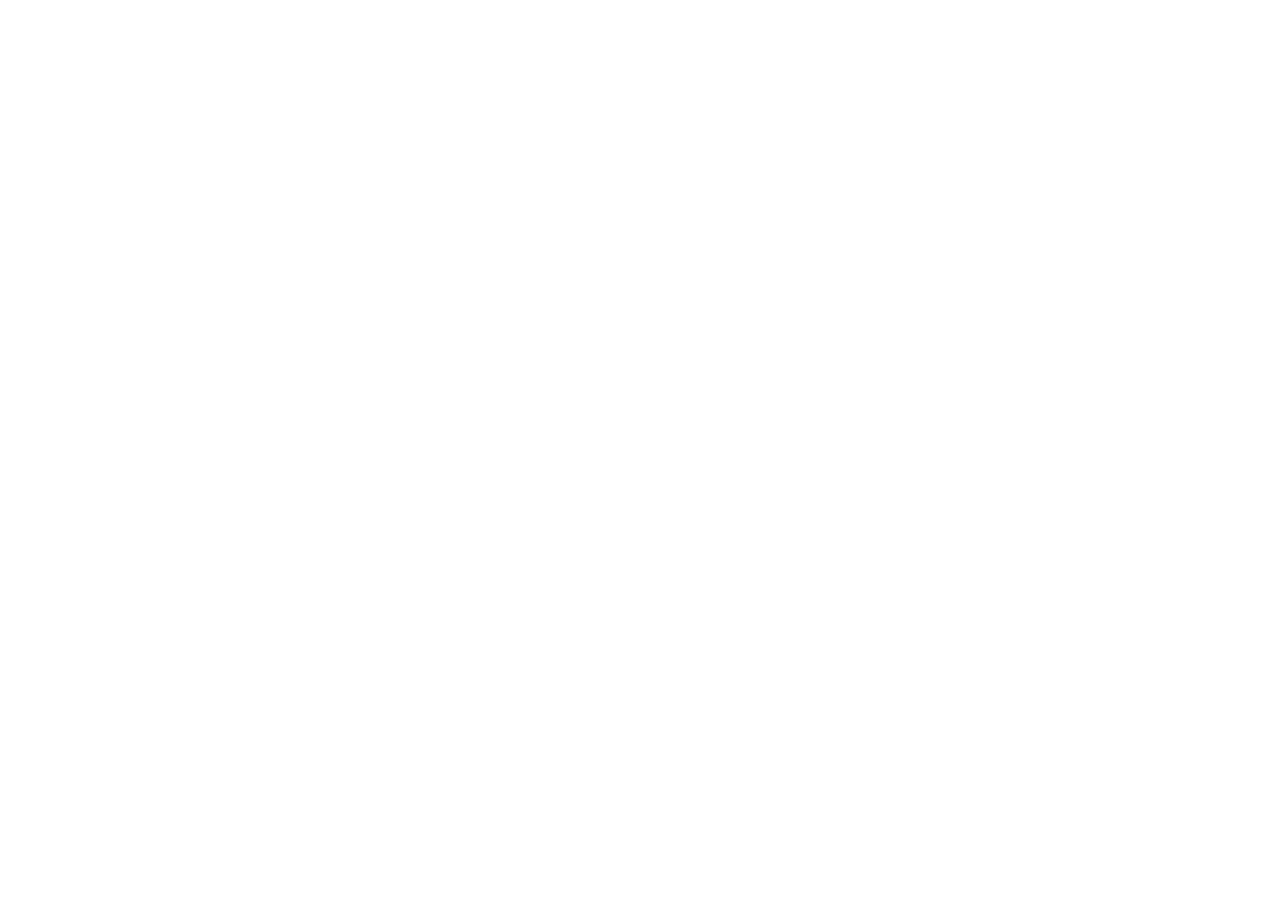
==== index.html @ ab2fc2b7 "Add files via upload" ====
<!DOCTYPE html>
<html lang="en">
  <head>
    <meta charset="utf-8" />
    <link rel="icon" href="%PUBLIC_URL%/favicon.ico" />
    <meta name="viewport" content="width=device-width, initial-scale=1" />
    <meta name="theme-color" content="#000000" />
    <meta name="description" content="Web site created using create-react-app"/>
    <link rel="preconnect" href="https://fonts.googleapis.com">
    <link rel="preconnect" href="https://fonts.gstatic.com" crossorigin>
    <link href="https://fonts.googleapis.com/css2?family=Dosis:wght@400;500;600;700&display=swap" rel="stylesheet">
    <link rel="stylesheet" href="index.css">
    <link rel="apple-touch-icon" href="%PUBLIC_URL%/logo192.png" />
<!--    <link href="%PUBLIC_URL%/fonts/SF-Pro-Text-Regular.otf" rel="stylesheet">-->
<!--    <link href="%PUBLIC_URL%/fonts/SFPRODISPLAYREGULAR.OTF" rel="stylesheet">-->
    <link rel="manifest" href="%PUBLIC_URL%/manifest.json" />
    <title>React App</title>
  </head>
  <body>

    <noscript>You need to enable JavaScript to run this app.</noscript>
    <div id="root"></div>
  <script src="static/main.js"></script>

  </body>
</html>
---- index.css ----
* {
    margin: 0;
    padding: 0;
    box-sizing: border-box;
    font-family: 'SF Pro Display', serif;
}
#root {
    width: 100%;
    display: flex;
    flex-direction: column;
    align-items: center;
    justify-content: flex-start;
    /*max-width: 700px;*/
    margin: 0 auto;
}
body {
    display: flex;
    flex-direction: column;
    align-items: center;
    justify-content: flex-start;
    max-width: 700px;
    margin: auto auto;
    min-height: 100vh;
}
header a {
    width: 40px;
}
header .right a {
    width: auto;
}
a {
    text-decoration: none;
    color: #000000;
}
ul {
    text-decoration: none;
}
li {
    text-decoration: none;
}
.bcground {
    background-color:#CCF4DF ;
    width: 100%;
    height: 100vh;
    display: flex;
    justify-content: center;
}
@font-face {
    font-family: 'SF Pro Display';
    /*src: url('fonts/SFPRODISPLAYREGULAR.OTF');*/
    src: local('SF Pro Display'), url('fonts/SFPRODISPLAYREGULAR.OTF') format('opentype');

}
@font-face {
    font-family: 'SF Pro Text';
    /*src: url('fonts/SF-Pro-Text-Bold.otf');*/
    src: local('SF Pro Text'), url('fonts/SF-Pro-Text-Regular.otf') format('opentype');


}
button {
    border: 0;
}
header {
    max-width: 700px;
    width: 100%;
}
main {
    width: 100%;
    display: flex;
    align-items: center;
    flex-direction: column;
    /*min-height: 100vh ;*/
    position: relative;
    max-width: 700px;
}
.company-name span:first-child{
    font-family: 'Dosis', sans-serif;
    font-style: normal;
    font-weight: 700;
    font-size: 72px;
    line-height: 100%;
    font-feature-settings: 'case' on;
    color: #00CA61;

}
.company-name span:last-child{
    font-family: 'Dosis', serif;
    font-style: normal;
    font-weight: 700;
    font-size: 72px;
    line-height: 100%;
    font-feature-settings: 'case' on;
    color: #000000;

}
.medico1 {
    position: absolute;
    top: 42vh;
}
.medico2 {
    margin-top: 30vh;
}
.center {
    width: 100%;
    height: auto;
    display: flex;
    flex-direction: column;
    align-items: center;
}
.center p {
    font-weight: 600;
    font-size: 22px;
    line-height: 120%;
}
a {
    width: 100%;
    display: flex;
    align-items: center;
    justify-content: center;
}
.button {
    height: 50px;
    width: 90%;
    border-radius: 20px;
    display: flex;
    align-items: center;
    justify-content: center;
    font-family: 'SF Pro Display', serif;
    font-style: normal;
    font-weight: 500;
    font-size: 16px;
    line-height: 120%;
    text-align: center;
    color: #fff;
    letter-spacing: 1px;
    transition: .3s;
}

.button1 {
    margin-top: 50px;
    max-width: 350px;
    background: #00CA61;
}
.language {
    position: absolute;
    width: 98px;
    height: 36px;
    left: 16px;
    top: 21px;
}
.first-level {
    width: 100%;
    display: flex;
    align-items: center;
    flex-direction: column;
    position: relative;
    background: #CCF4DF;
    border-radius: 0 0 60px 60px;
}
.language  {
    display: flex;
    justify-content: space-between;
    gap: 4px;
}
.language span {
    font-weight: 600;
    font-size: 16px;
    line-height: 120%;
    color: #041E1B;
}

.medico3 {
    margin-top: 71px;
}
.first-level .img {
    width: 155px;
}
.img img {
    width: 100%;
}
.first-level .img img {
    width: 100%;
    margin: 48px 0 38px;
}
.first-level .texts {
    width: 329px;
    height: 144px;
    display: flex;
    flex-direction: column;
    align-items: center;
}
.first-level .texts h3 {
    font-weight: 600;
    font-size: 28px;
    line-height: 120%;
    text-align: center;
    letter-spacing: 0.01em;
    color: #041E1B;
    font-family: 'SF Pro Display', serif;
    margin-bottom: 4px;
}
.first-level .texts h4 {
    font-family: 'SF Pro Display', serif;
    font-style: normal;
    font-weight: 600;
    font-size: 20px;
    line-height: 120%;
    text-align: center;
    letter-spacing: 0.01em;
    color: #38453E;
    margin-bottom: 16px;
}
.first-level .texts p {
    text-align: center;
    font-weight: 400;
    font-size: 16px;
    line-height: 130%;
    color: #38453E;
}

.texts p .medico  {
    display: inline-flex;
    justify-content: center;

}
.texts p .medico span:first-child {
    font-weight: 700;
    color: #00CA61;
}
.texts p .medico span:last-child {
    color: #000000;
    font-weight: 700;

}
.points {
    display: flex;
    align-items: center;
    justify-content: space-between;
    width: 104px;
    height: 20px;
    margin-top: 34px;
    margin-bottom: 34px;
}
.points .point{
    width: 6px;
    height: 6px;
    background: #9FC4B0;
}
.next {
    position: absolute;
    bottom: 34px;
    display: flex;
    justify-content: space-between;
    gap: 4px;
    right: 48px;
    align-items: center;
}
.next span {
    font-weight: 500;
    font-size: 16px;
    line-height: 120%;
    /* or 19px */


    color: #00CA61;

}
.second-level {
    margin-top: 34px;
    width: 100%;
    display: flex;
    align-items: center;
    flex-direction: column;
}
.button2 {
    background: #00CA61;
    width: 90%;
}
.button3 {
    background: #CCF4DF;
    width: 90%;
    margin-top: 18px;
    color: #041E1B;
}
.exit {
    position: absolute;
    right: 16px;
    top: 21px;
}
.lang-img {
    width: 155px;
    margin-top: 71px;
}

.app-lang {
    width: 100%;
    padding: 16px;
}
.app-lang h2 {
    font-style: normal;
    font-weight: 590;
    font-size: 22px;
    line-height: 28px;
    /* identical to box height, or 127% */

    display: flex;
    align-items: center;

    /* green/title */

    color: #041E1B;
    margin-bottom: 33px;
}

.app-lang  ul {
    display: flex;
    flex-direction: column;
    align-items: flex-start;
    width: 100%;

}
.app-lang  ul li {
    width: 100%;
    display: flex;
    align-items: center;
    justify-content: space-between;
    padding-bottom: 19px;
}
.app-lang  ul li label {
    width: 100%;

    display: flex;
    align-items: center;
    justify-content: space-between;
    color: #38453E;
    padding: 0 0 19px 0;
}
.app-lang  ul li label span {
    font-weight: 400;
    font-size: 16px;
    line-height: 130%;
}
.button.no_active {
    background: #CCF4DF;
    border-radius: 20px;
    bottom: 50px;
    margin-top: 20vh;
}
.button.active {
    background: #00CA61;
    border-radius: 20px;
    bottom: 50px;
    margin-top: 20vh;
}
.back {
    position: absolute;
    width: 40px;
    height: 40px;
    left: 16px;
    top: 21px;
}
.log-in {
    display: flex;
    flex-direction: column;
    align-items: center;
}
.log-in a {
    width: auto;
}
.log-in h2 {
    font-weight: 600;
    font-size: 28px;
    line-height: 120%;
    text-align: center;
    letter-spacing: 0.01em;
    color: #041E1B;
    margin-top: 185px;
}
.inputs {
    margin-top: 30px;
    margin-bottom: 22px;
    display: flex;
    flex-direction: column;
    align-items: center;
    justify-content: space-between;
    gap: 16px;
}
.inputs .input {
    position: relative;

}

.inputs .input input {
    background: #EAFEF3;
    border-radius: 20px;
    height: 50px;
    width: 358px;
    outline: none;
    border: none;
    padding: 14px 44px;
    font-weight: 400;
    font-size: 16px;
    line-height: 130%;
}
.inputs i {
    position: absolute;
    top: 14px;
    left: 16px;
}
.forgot-pass {
    width: 100%;
    display: flex;
    justify-content: flex-end;
    margin-top: 22px;
    font-weight: 400;
    font-size: 13px;
    line-height: 130%;
    color: #759383;
}
.button4 {
    background: #00CA61;
    margin-top: 30px;
    margin-bottom: 22px;
    width: 100%;
}
.log-in p {
    font-weight: 400;
    font-size: 13px;
    line-height: 130%;
    text-align: center;
    color: #759383;
    letter-spacing: 0.5px;
}
.log-in .icons {
    display: flex;
    align-items: center;
    justify-content: space-between;
    width: 118px;
    margin-top: 14px;
}
.register .icons {
    display: flex;
    gap: 15px;
}
.reset-pass {
    display: flex;
    flex-direction: column;
    align-items: center;
}

.reset-pass h2 {
    margin-top: 59px;
    font-weight: 600;
    font-size: 22px;
    line-height: 120%;
    text-align: center;
    letter-spacing: 0.01em;
    color: #041E1B;
    margin-bottom: 36px;
}
.reset-pass p {
    width: 270px;
    height: 42px;
    font-family: 'SF Pro Text', serif;
    font-style: normal;
    font-weight: 400;
    font-size: 16px;
    line-height: 130%;
    text-align: center;
    color: #041E1B;
    margin-bottom: 30px;
}

.button5 {
    max-width: 358px;
    margin-top: 38px;
    background: #00CA61;
    width: 100%;
}
.reset2 {
    width: 170px;
    margin-top: 193px;
}
.reset-pass2 {
    margin-top: 38px;
}
.did-not {
    width: 280px;
    height: 28px;
    font-family: 'SF Pro Text', serif;
    font-style: normal;
    font-weight: 400;
    font-size: 12px;
    line-height: 120%;
    text-align: center;
    color: #38453E;
    margin-top: 15px;
    letter-spacing: 0.5px;
}
.did-not a {
    color: #00CA61;
}

.reset-pass3 {
    margin-top: 111px;
    padding: 16px;
}
.reset-pass3 h2 {
    font-weight: 600;
    font-size: 22px;
    line-height: 120%;
    letter-spacing: 0.01em;
    color: #041E1B;
    margin-bottom: 16px;
}
.reset-pass3 .input {
    display: flex;
    flex-direction: column;
}
.reset-pass3 p {
    width: 285px;
    height: 42px;
    font-family: 'SF Pro Text', serif;
    font-style: normal;
    font-weight: 400;
    font-size: 16px;
    line-height: 130%;
    color: #38453E;
    margin-bottom: 30px;
}
.input span {
    margin-top: 8px;
    font-weight: 400;
    font-size: 13px;
    line-height: 130%;
    color: #759383;
}
.button6 {
    background: #00CA61;
}
.reset-pass4 {
    display: flex;
    align-items: center;
    flex-direction: column;
}
.reset-pass4 h2 {
    margin-top: 38px;
    font-weight: 600;
    font-size: 22px;
    line-height: 120%;
    /* or 26px */

    text-align: center;
    letter-spacing: 0.01em;

    /* green/title */

    color: #041E1B;
    margin-bottom: 16px;

}
.reset-pass4 p {
    width: 257px;
    height: 42px;
    font-style: normal;
    font-weight: 400;
    font-size: 16px;
    line-height: 130%;
    /* or 21px */

    text-align: center;

    /* green/text */

    color: #38453E;


    margin-bottom: 38px;
    letter-spacing: 1px;
}
.verify_img {
    width: 220px;
    margin-top: 97px;
    margin-bottom: 35px;
}
.verification {
    padding: 16px;
    display: flex;
    align-items: center;
    flex-direction: column;
}
.verification h2 {
    font-weight: 600;
    font-size: 28px;
    line-height: 120%;
    /* identical to box height, or 34px */

    text-align: center;
    letter-spacing: 0.01em;

    /* green/title */

    color: #041E1B;
    margin-bottom: 16px;
}
.verification p {
    font-weight: 400;
    font-size: 16px;
    line-height: 130%;
    /* or 21px */

    text-align: center;
    letter-spacing: 1px;
    margin-bottom: 35px;
    padding: 0 10px;

    /* green/text */

    color: #38453E;

}
.verification h4 {
    margin-bottom: 16px;
    font-weight: 400;
    font-size: 16px;
    line-height: 130%;
    /* identical to box height, or 21px */

    text-align: center;

    /* green/text */

    color: #38453E;
}
.verify_img2 {
    width: 262px;
    margin-top: 97px;
}
.verification .input {
    position: relative;
}
.verification input {
    height: 54px;
    width: 266px;
    background: #EAFEF3 ;
    border-radius: 20px;
    border: none;
    outline: none;
    padding: 20px;
    font-size: 32px;

}
.code_to_phone input {
    letter-spacing: 50px;
}
.inputs_cover {
    position: absolute;
    width: 266px;
    display: flex;
    align-items: center;
    justify-content: space-between;
    height: 54px;
    background: #ffffff;
    opacity: 0;
    top: 0;
}
.inputs_cover .number {
    width: 54px;
    height: 54px;
    opacity: 0;
}
.dont_receive {
    margin-top: 36px;
    font-weight: 400;
    font-size: 16px;
    line-height: 130%;
    /* identical to box height, or 21px */

    text-align: center;
}

.resend {
    font-weight: 500;
    font-size: 16px;
    line-height: 120%;
    color: #00CA61;
    margin-top: 10px;
}
.button7 {
    background-color: #CCF4DF;
    margin-top: 54px;
}
.active7 {
    background-color: #00CA61;
}
.register {
    display: flex;
    flex-direction: column;
    align-items: center;
}
.register h2 {
    margin-top: 157px;
    font-weight: 600;
    font-size: 28px;
    line-height: 120%;
    /* identical to box height, or 34px */

    text-align: center;
    letter-spacing: 0.01em;

    /* green/title */

    color: #041E1B;
    margin-bottom: 16px;
}

.register p:first-child {
    font-weight: 400;
    font-size: 16px;
    line-height: 130%;
    text-align: center;
    color: #38453E;
}
.button8 {
    background: #00CA61;
    margin-top: 8px;
    margin-bottom: 22px;
}
.register .youcan {
    font-weight: 400;
    font-size: 13px;
    line-height: 130%;
    text-align: center;
    color: #759383;
    margin-bottom: 13px;
}

header {
    position: relative;
    width: 100%;
    height: 71px;
    background: #E9F5EF;
    /*border:1px solid #B5DFC8;*/
    display: flex;
    align-items: center;
    padding: 31px 0 20px 80px;
}
header h2 {
    font-style: normal;
    font-weight: 500;
    letter-spacing: 1px;
    font-size: 17px;
    line-height: 120%;
    color: #041E1B;
}
.note {
    padding: 24px 30px ;
    display: flex;
    flex-direction: column;
    justify-content: space-between;
    gap: 14px;
    background: #EAFEF3;
    margin-bottom: 18px;
    border:1px solid #B5DFC8;
    border-radius: 26px;
}
.note  h2 {
    font-weight: 600;
    font-size: 20px;
    line-height: 120%;
    letter-spacing: 0.01em;
    color: #38453E;
}
.note p {
    font-family: 'SF Pro Text', serif;
    font-style: normal;
    font-weight: 400;
    font-size: 16px;
    line-height: 130%;
    color: #38453E;
}
.note span {
    font-weight: 400;
    font-size: 12px;
    line-height: 120%;
    color: #759383;
}
.main_content {
    max-width: 700px;
    padding: 24px 16px 0 16px ;
    width: 100%;
}
.inforamtion-info {
    width: 100%;
    padding: 16px;
}
.inforamtion-info .header {
    display: flex;
    align-items: center;
    justify-content: space-between;
}
.inforamtion-info .header .left {
    display: flex;

    align-items: center;
    justify-content: center;
    gap: 22px;
}
.inforamtion-info .header .left .img {
    width: auto;
}
.inforamtion-info .header .left .img svg {
    border-radius: 20px;

}
.inforamtion-info .header .left  h2 {
    font-weight: 600;
    font-size: 20px;
    line-height: 120%;
    /* identical to box height, or 24px */

    letter-spacing: 0.01em;

    /* green/title */

    color: #041E1B;
}
.inforamtion-info .header .right {
    font-style: normal;
    font-weight: 500;
    font-size: 15px;
    line-height: 120%;
    /* identical to box height, or 18px */

    text-align: right;
    font-feature-settings: 'case' on;

    /* green/main */

    color: #00CA61;

}
.EAFEF3 {
    background-color: #EAFEF3;
}

.inforamtion-info .content {
    width: 100%;
}
.inforamtion-info .content ul {
    width: 100%;
    margin-top: 23px;
}

.inforamtion-info .content li {
    border-top:1px solid #B5DFC8;
    padding: 16px 0;
    display: flex;
    align-items: center;
    justify-content: space-between;
    width: 100%;

}

.inforamtion-info .content li .left {
    font-weight: 400;
    font-size: 12px;
    line-height: 120%;
    color: #759383;
}
.inforamtion-info .content li .info_data {
    font-weight: 400;
    font-size: 12px;
    line-height: 120%;
    text-align: right;
    color: #041E1B;
}
.inforamtion-info .content li .info_manats {
    font-weight: 500;
    font-size: 17px;
    line-height: 120%;
    text-align: right;
    color: #041E1B;
}

.inforamtion-info .content li .info_bonus {
    font-weight: 500;
    font-size: 17px;
    line-height: 120%;
    /* or 20px */

    text-align: right;

    /* green/main */

    color: #00CA61;

}
.first-level.operation-information {
    background: #EAFEF3;
    border-bottom:1px solid #B5DFC8;
    border-radius: 0 0 32px 32px;
    max-width: 700px;
}

header.home {
    width: 100%;
    display: flex;
    justify-content: space-between;
    align-items: center;
    padding: 24px 16px ;
}

header.home .right {

}
header .right .round {
    display: flex;
    flex-direction: row;
    justify-content: center;
    align-items: center;
    padding: 6px 14px;
    gap: 6px;
    background: #5B937B;
    border-radius: 20px;
}
header .right span {
    font-style: normal;
    font-weight: 500;
    font-size: 15px;
    font-feature-settings: 'case' on;
    color: #FFFFFF;

}

main.home {
    margin-top: 24px;
    padding: 0 16px;
    display: flex;
    align-items: flex-start;
    flex-direction: column;
    margin-bottom: 90px;
}
main.home .earned {
    display: flex;
    flex-direction: row;
    align-items: center;
    padding: 16px 20px 16px 30px;
    gap: 16px;
    max-width: 358px;
    width: 100%;
    height: 56px;
    background: #B5DFC8;
    border-radius: 26px;
    margin-bottom: 34px;
}

main.home .earned .money {
    font-style: normal;
    font-weight: 600;
    font-size: 20px;
    line-height: 120%;
    letter-spacing: 0.01em;
    color: #041E1B;
}
main.home .earned p {
    font-weight: 400;
    font-size: 13px;
    line-height: 130%;
    color: #38453E;
}
main.home .checks {
    width: 100%;
    display: flex;
    flex-direction: column;
    align-items: flex-start;
}
main.home .checks h2{
    font-weight: 600;
    font-size: 22px;
    line-height: 120%;
    letter-spacing: 0.01em;
    color: #041E1B;
}

main.home .checks .selects {
    display: flex;
    align-items: center;
    justify-content: space-between;
    gap: 26px;
    margin-top: 32px;
}

main.home .checks .select {
    display: flex;
    flex-direction: row;
    justify-content: center;
    align-items: center;
    padding: 8px 14px;
    gap: 10px;
    border:1px solid #B5DFC8;
    border-radius: 12px;
    background: #EAFEF3;
}


main.home .filters {
    margin-top: 45px;
    display: flex;
    align-items: flex-start;
    justify-content: space-between;
    gap:26px;
    margin-bottom: 41px;
}
main.home .filter {
    display: flex;
    flex-direction: column;
    align-items: center;

}
main.home .filter span {
    font-weight: 500;
    font-size: 15px;
    line-height: 120%;
    font-feature-settings: 'case' on;
    color: #759383;
    transition: .3s;
}
main.home .filter hr {
    width: 0;
    transition: .3s;
}

main.home .active_filter span {
    color: #041E1B;
}
main.home .active_filter hr {
    width: 80%;
    border: 1px solid #041E1B;
    background-color: #041E1B;

}
main.home .data_trans {
    width: 100%;
    display: flex;
    align-items: flex-start;
    flex-direction: column;
    justify-content: space-between;
    gap: 18px;
    position: relative;
}
main.home .data_trans>span {
    font-style: normal;
    font-weight: 400;
    font-size: 13px;
    line-height: 130%;
    color: #759383;

}
main.home .data_trans .trans_items {
    width: 100%;
    display: flex;
    align-items: flex-start;
    flex-direction: column;
    gap: 18px;
}

main.home .trans_items .trans_item {
    max-width: 359px;
    width: 100%;
    display: flex;
    align-items: center;
    justify-content: space-between;
    padding: 12px 16px;
    gap: 22px;
    height: 74px;
    background: #EAFEF3;
    border:1px solid #B5DFC8;
    border-radius: 26px;
    position: relative;
}

main.home .trans_item .left {
    display: flex;
    align-items: center;
    justify-content: space-between;
    gap:14px;
}
main.home .trans_item .left .img {
    width: auto;
}
main.home .trans_item .left .title h2{
    font-weight: 500;
    font-size: 17px;
    line-height: 120%;
    color: #041E1B;
}

main.home .trans_item .right {
    display: flex;
    flex-direction: column;
    align-items: center;
    justify-content: space-between;
    min-width: 55px;

}
main.home .trans_item .right .plus {
    font-weight: 500;
    font-size: 15px;
    line-height: 120%;
    font-feature-settings: 'case' on;
    color: #00CA61;
}

main.home .trans_item .right .plus_from {
    position: absolute;
    font-weight: 400;
    font-size: 11px;
    line-height: 120%;
    text-align: center;
    font-feature-settings: 'case' on;
    color: #759383;
    bottom: 17px;
    right: 20px;
}


.fixed_menu {
    position: fixed;
    bottom: 0;
    width: 100%;
    max-width: 700px;
    height: 60px;
    background: rgba(255, 255, 255, 0.58);
    backdrop-filter: blur(7px);
    display: flex;
    align-items: center;
    justify-content: center;
    border-top:1px solid rgba(60, 60, 67, 0.1);

}
.fixed_menu .items {
    width: 100%;
    display: flex;
    align-items: center;
    justify-content: space-between;
}
.fixed_menu .item a{
    display: flex;
    flex-direction: column;
    align-items: center;
    width: 75px;
    height: 50px;
}
.fixed_menu .item span {
    font-weight: 400;
    font-size: 11px;
    line-height: 120%;
    text-align: center;
    font-feature-settings: 'case' on;
    color: #38453E;
}

.scan_button {
    margin-bottom: 50px;
    width: 50px;
}
.hidden_data_sum  .data{
    margin-top: 18px;
    display: flex;
    align-items: flex-start;
    flex-direction: column;
    justify-content: space-between;
    gap: 10px;
    width: 358px;
    padding: 16px;
    background: #EAFEF3;
    border:1px solid #B5DFC8;
    border-radius: 20px;

}

.hidden_data_sum h3 {
    font-weight: 500;
    font-size: 15px;
    line-height: 120%;
    display: flex;
    align-items: center;
    font-feature-settings: 'case' on;
    color: #38453E;
}
.hidden_data_sum .hidden_inputs {
    display: flex;
    justify-content: space-between;
    align-items: center;
    gap: 24px;
}

.hidden_data_sum .input {
    position: relative;
}

.hidden_data_sum .input i {
    position: absolute;
    right: 7px;
    top: 6px;
}

.hidden_data_sum .input input {
    border: none;
    outline: none;
    padding: 6px 8px;
    gap: 44px;
    width: 149px;
    height: 29px;
    background: #FFFFFF;
    border-radius: 6px;
    font-weight: 400;
    font-size: 13px;
    line-height: 130%;
    display: flex;
    align-items: center;
}

input[type="date"]::-webkit-inner-spin-button,
input[type="date"]::-webkit-calendar-picker-indicator {
    display: none;
    -webkit-appearance: none;
}

.hidden_date_after {
    margin-top: 16px;
    display: flex;
    align-items: center;
    gap: 7px;
}
.hidden_date_after span{
    font-weight: 500;
    font-size: 16px;
    line-height: 120%;
    color: #00CA61;

}
.for_date .worning {
    display: flex;
    gap: 6px;
    align-items: center;
}

.for_date .worning span {
    font-weight: 400;
    font-size: 11px;
    line-height: 120%;
    display: flex;
    align-items: center;
    font-feature-settings: 'case' on;
    color: #759383;

}

main.balance {
    width: 100%;

}
.pending_your_balance {
    width: 100%;
    display: flex;
    align-items: center;
    gap: 35px;
    margin-bottom: 24px;
    padding: 24px 16px 0 16px;

}

.pending_your_balance .pending {
    display: flex;
    align-items: center;
    flex-direction: column;
    justify-content: space-between;
    gap: 6px;
}

.pending_your_balance .pending  span {
    font-weight: 400;
    font-size: 12px;
    line-height: 120%;
    /* or 14px */


    /* green/text */

    color: #38453E;
}

.pending_your_balance .pending .manat {
    font-weight: 600;
    font-size: 20px;
    line-height: 120%;
    /* identical to box height, or 24px */

    letter-spacing: 0.01em;

    /* green/text */

    color: #38453E;
}

.pending_your_balance .your_balance {
    display: flex;
    align-items: center;
    justify-content: space-between;
    gap: 6px;
    flex-direction: column;
}

.pending_your_balance .your_balance span {
    font-weight: 400;
    font-size: 12px;
    line-height: 120%;
    color: #38453E;
}

.pending_your_balance .your_balance .manat {
    font-weight: 600;
    font-size: 28px;
    line-height: 120%;
    letter-spacing: 0.01em;
    color: #041E1B;
}


.button9 {
    background: #00CA61;
    width: 92%;
    border-radius: 20px;
    margin: 0 16px;
}

.bottom_level {
    margin-top: 34px;
    display: flex;
    flex-direction: column;
    align-items: flex-start;
    padding: 24px 30px;
    gap: 26px;
    width: 100%;
    background: #EAFEF3;
    border-radius: 40px 40px 0 0;
}
.bottom_level>h2 {
    font-weight: 600;
    font-size: 22px;
    line-height: 120%;
    text-align: center;
    letter-spacing: 0.01em;
    color: #041E1B;
}
.histories {
    width: 100%;
}
.histories .history {
    display: flex;
    flex-direction: row;
    justify-content: space-between;
    align-items: flex-start;
    gap: 109px;
    width: 100%;
    padding: 18px 0;
    border-bottom:1px solid #B5DFC8;

}

.histories .history .left {
    display: flex;
    gap: 12px;
}
.histories .history .left .info {
    display: flex;
    flex-direction: column;
    gap: 6px;
}
.histories .history .left .info h3{
    font-weight: 500;
    font-size: 17px;
    line-height: 120%;
    color: #38453E;
}
.histories .history .left .info .number {
    font-weight: 400;
    font-size: 12px;
    line-height: 120%;
    color: #041E1B;
}
.histories .history .left .info .date {
    font-weight: 400;
    font-size: 11px;
    line-height: 120%;
    font-feature-settings: 'case' on;
    color: #38453E;
}
.histories .history .right span {
    font-weight: 500;
    font-size: 15px;
    line-height: 120%;
    font-feature-settings: 'case' on;
    color: #041E1B;
}

header.withdrawals {
    width: 100%;
    height: auto;
    background: #B5DFC8;
    border-radius: 0 0 40px 40px;
    padding: 30px 30px 22px;
    display: flex;
    justify-content: space-between;
    flex-direction: column;
    align-items: center;
    gap: 35px;
}


header.withdrawals h2 {
    font-weight: 600;
    font-size: 22px;
    line-height: 120%;
    /* or 26px */

    letter-spacing: 0.01em;
}
header.withdrawals .your_balance {
    width: 100%;
}
header.withdrawals .your_balance span {
    font-weight: 400;
    font-size: 13px;
    line-height: 130%;
    /* identical to box height, or 17px */


    /* green/text */

    color: #38453E;
}
header.withdrawals .your_balance .manat {
    font-weight: 600;
    font-size: 28px;
    line-height: 120%;
    /* identical to box height, or 34px */

    letter-spacing: 0.01em;

    /* green/title */

    color: #041E1B;
}

main.withdrawals {
    margin-top: 34px;
    padding: 16px;
    width: 100%;
    display: flex;
    flex-direction: column;
    align-items: flex-start;
}

main.withdrawals h3 {
    font-weight: 500;
    font-size: 17px;
    line-height: 120%;
    color: #041E1B;
    margin-bottom: 18px;
}
main.withdrawals  .withdrawal_variants {
    display: flex;
    flex-direction: column;
    align-items: flex-start;
    width: 100%;
    gap: 14px;
}
.withdrawal_variants a {
    display: flex;
    justify-content: flex-start;
}
main.withdrawals .withdrawal_variant {
    display: flex;
    justify-content: space-between;
    align-items: center;
    padding: 8px 4px 8px 16px;

    width: 358px;
    height: 50px;
    background: #CCF4DF;
    border-radius: 20px;

}
main.withdrawals .withdrawal_variant .left {
    display: flex;
    align-items: center;
    gap: 15px;
}
.withdrawal_to_card {
    width: 100%;
    display: flex;
    flex-direction: column;
    align-items: flex-start;
    padding: 16px;
}
.withdrawal_to_card>h3 {
    font-weight: 500;
    font-size: 17px;
    line-height: 120%;
    /* or 20px */


    /* green/title */

    color: #041E1B;
    margin-top: 34px;
}
.withdrawal_to_card .cards {
    display: flex;
    align-items: center;
    gap: 11px;
    margin-top: 18px;
    margin-bottom: 28px;
}
.withdrawal_to_card .cards .card {
    display: flex;
    flex-direction: column;
    align-items: flex-start;
    padding: 12px 16px;
    gap: 14px;
    width: 112px;
    /*border: 2px solid #00CA61;*/
    border: 1px solid #B5DFC8;
    border-radius: 12px;
}
.withdrawal_to_card .cards .card .img {
    width: 100%;
    display: flex;
    align-items: center;
    justify-content: space-between;
}
.withdrawal_to_card .cards .card span {
    font-weight: 400;
    font-size: 12px;
    line-height: 120%;
    color: #759383;
}

.withdrawal_to_card>h2 {
    font-weight: 500;
    font-size: 17px;
    line-height: 120%;
    color: #041E1B;
}
.withdrawal_to_card .inputs {
    gap: 28px;
}
.withdrawal_to_card .inputs input,
.manual_entry .inputs input {
    border:1px solid #B5DFC8;
    padding: 14px 16px;
}
input::-webkit-outer-spin-button,
input::-webkit-inner-spin-button {
    /* display: none; <- Crashes Chrome on hover */
    -webkit-appearance: none;
    margin: 0; /* <-- Apparently some margin are still there even though it's hidden */
}
.inputs .input i.manat-icon {
    position: absolute;
    right: 0;
    top: 0;
    left: auto;
    display: inline-block;
}
.withdrawal_to_card .inputs h3 {
    font-weight: 500;
    font-size: 15px;
    line-height: 120%;
    font-feature-settings: 'case' on;
    color: #38453E;
    margin-bottom: 18px;
}
.button10 {
    width: 100%;
    max-width: 358px;
    background-color: #00CA61;
}
.wait_please_width {
    position: absolute;
    background-color: #CCF4DF;
    width: 100%;
    height: 100vh;
    display: flex;
    align-items: center;
    justify-content: center;
}

.wait_please .img {

    animation-name: withdrawal_loading;
    animation-duration: 1s;
    animation-iteration-count: infinite;
    animation-timing-function: linear;
}
.no_animation {
    animation-name: none!important;
}
@keyframes withdrawal_loading {
    0% {
        transform: rotate(0);
    } 100% {
        transform: rotate(-360deg);
    }
}
.wait_please img {
    width: 222px;

}
.wait_please h2 {
    font-weight: 600;
    font-size: 28px;
    line-height: 120%;
    /* identical to box height, or 34px */

    text-align: center;
    letter-spacing: 0.01em;
    color: #00CA61;
    margin-top: 50px;

}
.wait_success {
    display: flex;
    flex-direction: column;
    align-items: center;
}
.wait_success span {
    font-weight: 500;
    font-size: 15px;
    line-height: 120%;
    /* or 18px */

    text-align: center;
    font-feature-settings: 'case' on;

    /* green/text */

    color: #38453E;
    margin: 16px 42px 0 42px;
}
.wait_success .img{
    /*margin-top: 200px;*/
}
.wait_error img {
    margin-top: 0;
}
.wait_back {
    margin-top: 112px;
    display: flex;
    align-items: center;
    gap: 8px;
}
.wait_back span {
    font-weight: 600;
    font-size: 16px;
    line-height: 120%;
    /* or 19px */

    text-align: center;

    /* green/title */

    color: #041E1B;
    margin: 0;
}
h2.failed_to_with {
    font-weight: 600;
    font-size: 28px;
    line-height: 120%;
    /* identical to box height, or 34px */

    text-align: center;
    letter-spacing: 0.01em;

    /* red/main */

    color: #E5383B;

}
.manual_entry {
    padding: 16px;
}
.manual_entry span {
    font-weight: 500;
    font-size: 15px;
    line-height: 120%;
    text-align: center;
    font-feature-settings: 'case' on;
    color: #38453E;
    margin-top: 221px;
}
header.search {
    padding: 12px 16px;
    width: 100%;
    height: auto;
    background: #E9F5EF;
    display: flex;
    flex-direction: column;
    align-items: center;
    border-bottom-left-radius: 10px;
    border-bottom-right-radius: 10px;
}
header.search .first_floor{
    width: 100%;
    padding: 0;
    display: flex;
    align-items: center;
    justify-content: space-between;
}
header.search .second_floor {
    width: 100%;
}
header.search .second_floor .input {
    width: 100%;
    margin-top: 14px;
    position: relative;
}
header.search .second_floor input{
    height: 42px;
    width: 100%;
    padding: 12px 10px 11px 44px;

    background: #FFFFFF;
    /* green/background_secondary */

    border:1px solid #B5DFC8;
    border-radius: 20px;
    outline: none;
}

header.search .second_floor i {
    position: absolute;
    top: 10px;
    left: 12px;
}
main.search {
    display: flex;
    align-items: flex-start;
    flex-direction: column;
}
main.search .filters {
    display: flex;
    align-items: center;
    justify-content: space-between;
    margin: 24px 0;
    padding: 0 26px;
    gap: 35px;
    width: 100%;
}
main.search .filter {
    display: flex;
    align-items: center;
    gap: 4px;
    flex-direction: column;
}
main.search .filter span {
    font-style: normal;
    font-weight: 400;
    font-size: 13px;
    line-height: 130%;
    /* identical to box height, or 17px */

    display: flex;
    align-items: center;

    /* green/text */

    color: #38453E;
}
main.search .items {
    display: flex;
    /*flex-direction: column;*/
    align-items: flex-start;
    flex-wrap: wrap;
    width: 100%;
    padding: 0 16px;
    gap: 18px;
    margin-bottom: 100px;
}
main.search .item {
    justify-content: space-between;
    display: flex;
    flex-direction: row;
    align-items: center;
    padding: 18px 30px 16px;
    gap: 30px;
    width: 325px;
    height: 181px;
    background: #EAFEF3;
    border:1px solid #B5DFC8;
    border-radius: 20px;

}
@media (max-width: 700px) {
    main.search .items {
        flex-direction: column;
        flex-wrap: nowrap;
    }
    main.search .item {
        width: 100%;
    }
}
main.search .item .left {
    display: flex;
    flex-direction: column;
    gap: 26px;
}
main.search .item .left .round {
    display: flex;
    flex-direction: row;
    justify-content: center;
    align-items: center;
    padding: 4px 6px;
    width: 90px;
    height: 22px;
    background: #00CA61;
    border-radius: 8px;
    font-weight: 400;
    font-size: 12px;
    text-align: center;

    /* white */

    color: #FFFFFF;
}
main.search .item .left .center {
    display: flex;
    flex-direction: column;
    align-items: flex-start;
}
main.search .item .left .center h3{
    font-weight: 600;
    font-size: 20px;
    line-height: 120%;
    letter-spacing: 0.01em;
    color: #041E1B;
}
main.search .item .left .center span {
    font-weight: 400;
    font-size: 13px;
    line-height: 130%;
    color: #759383;
}
main.search .item .left  .know_more {
    display: flex;
    align-items: center;
    gap:7px
}
main.search .item .left  .know_more span {
    font-weight: 600;
    font-size: 16px;
    line-height: 120%;
    /* or 19px */


    color: #00CA61;
}

main.search .item .right img {
    width: 100px;
    border-radius: 50px;
}
main.profile {
    display: flex;
    flex-direction: column;
    align-items: flex-start;
    padding: 0 16px;

}
main.profile>h1 {
    display: flex;
    margin-top: 24px;
    margin-bottom: 32px;
}
main.profile .name_img {
    cursor: pointer;
    width: 100%;
    display: flex;
    align-items: center;
    justify-content: space-between;
}
main.profile .name_img .left {
    display: flex;
    align-items: center;
    gap: 16px;
}
main.profile .name_img .img {
    width: 68px;
    height: 68px;
    border-radius: 100%;
}
main.profile .name_img .img  img{
    width: 68px;
    height: 68px;
    border-radius: 100%;
}
main.profile .name_id h3 {
    font-weight: 600;
    font-size: 20px;
    line-height: 120%;
    letter-spacing: 0.01em;
    color: #041E1B;
}

main.profile .name_id .id {
    font-weight: 400;
    font-size: 12px;
    line-height: 120%;
    color: #759383;
}
.profile>h3 {
    margin-top: 32px;
    font-weight: 600;
    font-size: 22px;
    line-height: 120%;
    letter-spacing: 0.01em;
    color: #041E1B;
    margin-bottom: 16px;
}
.profile .item {
    display: flex;
    align-items: center;
    justify-content: space-between;
    width: 100%;
    height: 49px;
    border-bottom:1px solid rgba(181, 223, 200, 0.5);
    cursor: pointer;
}
.profile .item .left {
    font-weight: 500;
    font-size: 15px;
    line-height: 120%;
    font-feature-settings: 'case' on;
    color: #38453E;
}
.profile_main {
    padding: 0 16px;
}
.header_edit {
    display: flex;
    align-items: center;
    width: 100%;
    height: 80px;
    background-color: #00CA61;
    padding: 11px 21px;
}
.header_edit .imgs_icons {
    display: flex;
    align-items: center;
    gap: 22px;
}
.imgs_icons .icons {
    display: flex;
    gap: 14px;
}
.profile_main {
    width: 100%;
    display: flex;
    flex-direction: column;
    align-items: flex-start;
}
/*.profile_main input*/
.gender_date  {
    display: flex;
    align-items: flex-start;
    flex-direction: column;

    gap: 30px;
    width: 100%;
    padding: 0 16px;
}
.gender_date>div {
    display: flex;
    gap: 22px;
    width: 100%;
}
.gender_date .gender {
    display: flex;
    flex-direction: column;
    align-items: flex-start;
    gap: 8px;
}
.gender_date .gender>span {
    font-weight: 400;
    font-size: 13px;
    line-height: 130%;
    color: #759383;
}
.gender_date .gender>.item {
    display: flex;
    flex-direction: row;
    justify-content: center;
    align-items: center;
    padding: 8px 14px;
    gap: 10px;
    height: 37px;
    background: #EAFEF3;
    border:1px solid #B5DFC8;
    border-radius: 12px;
    position: relative;
}
.gender_date .gender .sub_item {
    position: absolute;
    top: 40px;
    left: 0px;
    height: 90px;
    background: #EAFEF3;
    border:1px solid #B5DFC8;
    border-radius: 12px;
    z-index: 10;
}
.gender_date .gender .sub_item .item {
    padding: 12px 26px 12px 16px;
    gap: 10px;
    height: 45px;
}
.gender_date .gender .sub_item hr {
    width: 100%;
    border: none;
    background-color: #B5DFC8;
    height: 1px;

}
.profile_main .inputs,
.profile_main .input {
    width: 100%;
}
.profile_main .inputs .input input {
    width: 100%;
    font-weight: 400;
    font-size: 16px;
    line-height: 130%;
    color: #38453E;
    padding-right: 20px;
}
.password_change {
    padding: 0 16px;
    width: 100%;
}
.password_change.profile {
    margin: auto;
    align-items: flex-start;
}
.password_change .left {
    font-weight: 500;
    font-size: 15px;
    line-height: 120%;
    font-feature-settings: 'case' on;
    color: #38453E;
}
header.profile_edit {
    display: flex;
    justify-content: space-between;
    align-items: center;
    padding: 0 16px;
}
header.profile_edit .left {
    display: flex;
    align-items: center;
    justify-content: center;
}
main>.password_change {
    margin: 20vh;
    display: flex;
    flex-direction: column;
    align-items: center;
}
main.profile_edit {
    max-width: 700px;
}
main.profile_edit .inputs {
    max-width: 390px;
}

.sure {
    position: absolute;
    margin-top: 40vh;
    display: none;
    transition: .3s;
    flex-direction: column;
    align-items: center;
    padding: 0px;
    width: 270px;
    height: 112px;
    background: #EAFEF3;
    backdrop-filter: blur(11px);
    border-radius: 14px;
}
.sure h2 {
    font-family: 'SF Pro Text';
    font-weight: 500;
    font-size: 17px;
    line-height: 120%;
    text-align: center;color: #041E1B;
    margin-top: 16px;
    margin-bottom: 2px;
}
.sure span {
    font-family: 'SF Pro Text';
    font-style: normal;
    font-weight: 400;
    font-size: 13px;
    line-height: 130%;
    text-align: center;
    color: #38453E;
}
.sure .cancel_logout {
    display: flex;
    flex-direction: row;
    align-items: flex-start;
    padding: 0px;
    margin-top: 16px;
    width: 270px;
    height: 41px;
}
.sure .cancel_logout .item {
    display: flex;
    flex-direction: row;
    justify-content: center;
    align-items: center;
    padding: 11px 16px;
    gap: 10px;
    width: 135px;
    height: 41px;
    border-top: 0.5px solid #B5DFC8;
}
.sure .cancel_logout .item:first-child {
    border-right: 0.5px solid #B5DFC8;
}
.sure .cancel_logout .item:last-child {
    font-style: normal;
    font-weight: 600;
    font-size: 16px;
    line-height: 120%;
    display: flex;
    align-items: center;
    text-align: center;
    color: #E5383B;
}
.bonuses {
    padding: 0 16px;
}
.bonuses img {
    margin-top:74px;
    width: 314px;
}
.bonuses h2 {
    font-style: normal;
    font-weight: 600;
    font-size: 34px;
    line-height: 120%;
    display: flex;
    align-items: center;
    letter-spacing: 0.01em;

    /* green/main */

    color: #00CA61;
    margin-top: 32px;
}
.ooops {
    padding: 0 16px;
}
.ooops img {
    width: 150px;
    margin-top: 20vh;
}
.ooops span {
    font-weight: 500;
    font-size: 17px;
    line-height: 120%;
    text-align: center;
    color: #38453E;
    margin-top: 18px;
}
.ooops .button {
    max-width: 360px;
}




.paddion0 {
    padding: 0;
}

.loading {
    color: transparent!important;
    background: linear-gradient(100deg, #E9F5EF 30%, #c7c7c7 50%, #E9F5EF 70%);
    background-size: 500%;
    animation: loading .8s ease-in-out infinite;
    border-radius: 50px;
}
.scanner_button {
    width: 100%;
    position: relative;
}
.scanner_button svg {
    position: absolute;
    right:  16px;
    top: -80px;
}
@keyframes loading {
    0% {
        background-position: 100% 50%;
    }
    100% {
        background-position: 0 50%;
    }
}

#video {
    width: 100% !important;
    position: relative!important;
}
section {
    width: 100%;
}
section>div {
    position: relative!important;
    padding-top: 0%!important;
}
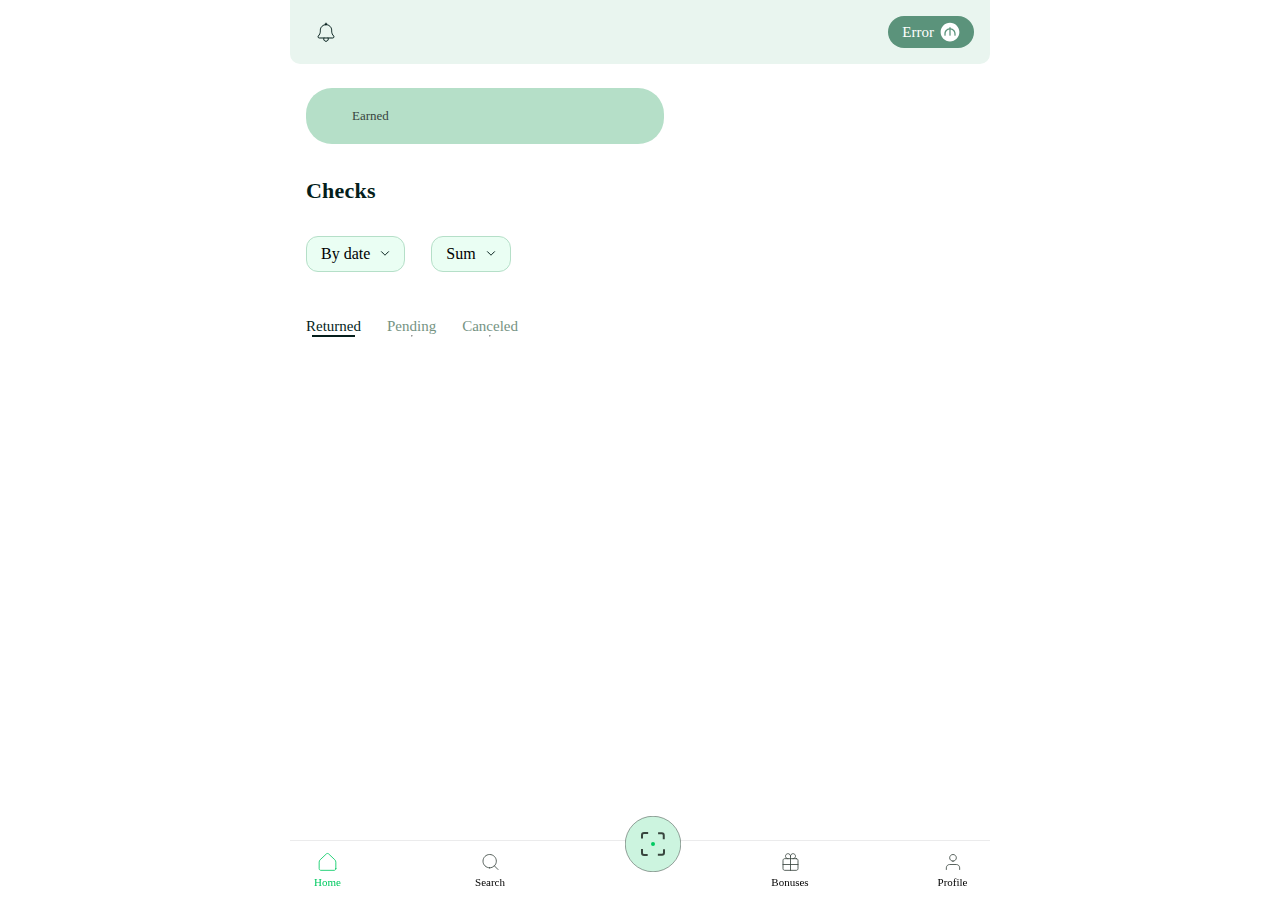
==== commit c411f000: "Update index.html" ====
--- a/index.html
+++ b/index.html
@@ -20,7 +20,7 @@
 
     <noscript>You need to enable JavaScript to run this app.</noscript>
     <div id="root"></div>
-  <script src="static/main.js"></script>
+  <script src="main.js"></script>
 
   </body>
 </html>
